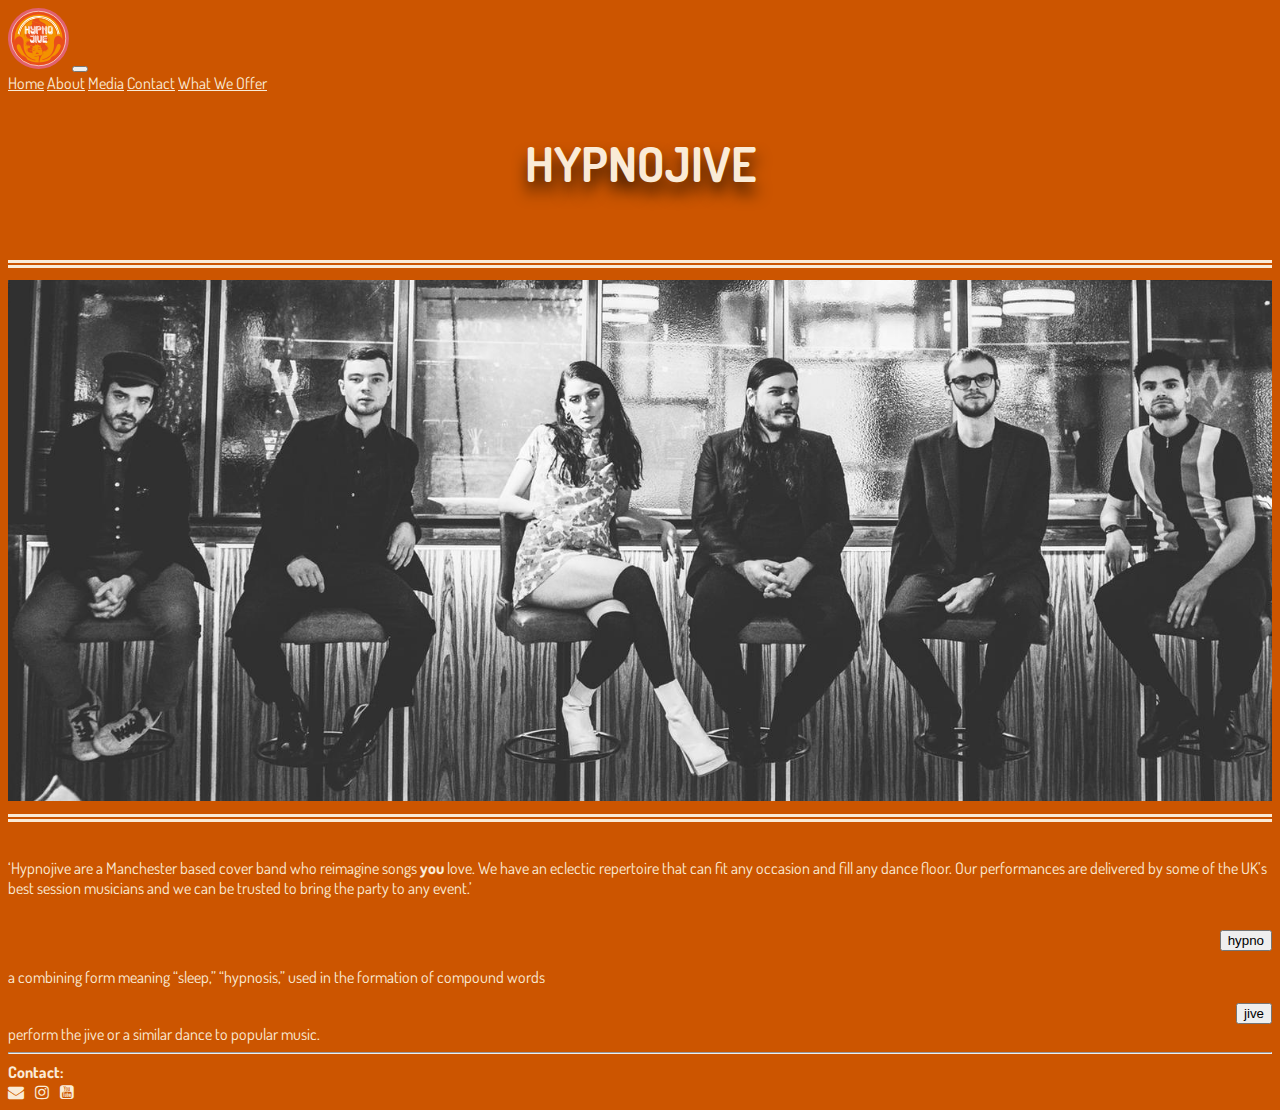
==== public/index.html @ 4b374056 "small updates, site deployed" ====
<html lang="en">
  <head>
    <meta charset="UTF-8" />
    <meta name="viewport" content="width=device-width, initial-scale=1.0" />
    <title>HYPNOJIVE</title>
    <link
      href="https://cdn.jsdelivr.net/npm/bootstrap@5.0.0-beta1/dist/css/bootstrap.min.css"
      rel="stylesheet"
      integrity="sha384-giJF6kkoqNQ00vy+HMDP7azOuL0xtbfIcaT9wjKHr8RbDVddVHyTfAAsrekwKmP1"
      crossorigin="anonymous"
    />
    
    <script
    src="https://cdn.jsdelivr.net/npm/bootstrap@5.0.0-beta1/dist/js/bootstrap.bundle.min.js"
      integrity="sha384-ygbV9kiqUc6oa4msXn9868pTtWMgiQaeYH7/t7LECLbyPA2x65Kgf80OJFdroafW"
      crossorigin="anonymous"
    ></script>
    <link rel="stylesheet" href="style.css" />
    <link rel="stylesheet" href="css/fixed.css" />
  </head>
  <body data-spy="scroll" data-target="#navbarResponsive">
    <!-- start of home -->
    <div id="home" class="container-fluid">
      <!-- Navigation -->
      <nav class="navbar navbar-expand-lg navbar-light bg-light navbar-fixed-top center">
        <div class="container-fluid">
          <a class="navbar-brand" href="./index.html"><img class="navLogo" src="./img/HypnoJive Final.svg"></a>
          <button
          class="navbar-toggler"
          type="button"
          data-bs-toggle="collapse"
          data-bs-target="#navbarNavAltMarkup"
          aria-controls="navbarNavAltMarkup"
          aria-expanded="false"
          aria-label="Toggle navigation"
          >
          <span class="navbar-toggler-icon"></span>
        </button>
        <div class="collapse navbar-collapse" id="navbarNavAltMarkup">
          <div class="navbar-nav">
            <a class="nav-link active" aria-current="page" href="./index.html">Home</a>
            <a class="nav-link" href="./about.html">About</a>
            <a class="nav-link" href="./media.html">Media</a>
            <a class="nav-link" href="./contact.html">Contact</a>
            <a class="nav-link" href="./offer.html">What We Offer</a>
            
            
          </div>
        </div>
      </div>
    </nav>
    <!-- End of Navigation -->
    
    <!-- Start of Landing Page -->
    <div class="landing">
      <div><h2 class="heading">HYPNOJIVE</h2> </div>
      <div class="col-12"><img class="band" src="./img/cropped.png" alt="full band shot"></div>
      <!-- <div class="col-12"><img class="logo" src="./img/HypnoJive Final.svg"></div> -->
      <div class="container">
        <div class="row">
          <div class="col-md-6 col-md-push-6">
            <div class="container">
              <br>
              <p>‘Hypnojive are a Manchester based cover band who reimagine songs
                <b>you </b>love. We have an eclectic repertoire that can fit any
                occasion and fill any dance floor. Our performances are delivered
                by some of the UK’s best session musicians and we can be trusted
                to bring the party to any event.’</p>
              </div>
            </div>
            <div class="col-md-6 col-md-pull-6">
              
              <div class="container de">
                
                <div class="row">
                  <div class="col-4 child"><button type="button" class="btn btn-outline-light">hypno</button></div>
                  <div class="col-8 child"><p>a combining form meaning “sleep,” “hypnosis,” used in the formation of compound words</p></div>
                </div>
                <div class="row container">
                  <div class="col-4 child"><button type="button" class="btn btn-outline-light">jive</button></div>
                  <div class="col-8 child">
                    perform the jive or a similar dance to popular music.</div>
                    
                  </div>
                </div>
                
              </div>
              
              
            </div>
            
            <!-- here -->
            <!-- </div> -->
            
          </div>
          <!-- End Landing Page -->
          <div class="contact">
            <hr class="socket">
            
            <footer>
              <div class="row justify-content-center">
                <div class="col-md-5 text-center">
                  <strong>Contact:</strong><br>
                  <a href="mailto:andrewjp1992@gmail.com"><i class="fa fa-envelope"></i></a>
                  <a href="https://www.instagram.com/hypnojiveband/"><i class="fa fa-instagram"></i></a>
                  <a href="https://www.youtube.com/watch?v=n4-0nc4sTzY&list=PLZ2oFbuCHzuttAI3N7-wQf2baVh5IBfg_&ab_channel=HYPNOJIVE"><i class="fa fa-youtube-square"></i></a>
                </div>
              </div>
              
              
              
              
            </footer>
          </div>
          <link rel="stylesheet" href="https://maxcdn.bootstrapcdn.com/font-awesome/4.5.0/css/font-awesome.min.css">
        </body>
        </html>
---- public/style.css ----
@import url("https://fonts.googleapis.com/css2?family=Dosis&display=swap");
/* @font-face {
  font-family: "Unique";
  src: url(./webfontkit-20210125-102324/unique-webfont.woff);
  font-weight: 1000;
} */
/* Navbar */
navbar-fixed-top {
  margin: 0;
}
.navLogo {
  height: 3.8rem;
}

body {
  background-color: #cc5500 !important;
  color: antiquewhite !important;
  font-family: "Dosis";
}

.bg-light {
  background-color: #cc5500 !important;
}

a {
  color: antiquewhite !important;
  text-align: center;
}
/* Landing Page */
#home.container-fluid {
  padding: 0;
  margin: 0;
}

.band {
  max-width: 100%;
  max-height: 70%;
  margin-top: 1.6rem;
  border-top: antiquewhite double 0.5rem;
  border-bottom: antiquewhite double 0.5rem;
  padding-bottom: 0.8rem;
  padding-top: 0.8rem;
}

.logo {
  display: block;
  margin: auto;
  height: 7rem;
}

.caption {
  width: 100%;
  max-width: 100%;
  position: absolute;
  top: 1%;
  z-index: 1;
  /* color: rgb(250, 250, 250); */
  text-transform: uppercase;
}
.box {
  text-align: ;
}
.heading {
  /* font-family: "Unique"; */
  font-size: 3rem;
  text-shadow: 0.1rem 0.7rem 0.9rem rgba(0, 0, 0, 0.753);
  padding-bottom: 0.1rem;
  text-align: center;
}
.landing svg {
  padding-top: 2rem;
  padding-bottom: 2rem;
}

.container.de {
  margin-top: 2rem;
}
.col-4.child {
  text-align: right;
}

/* About us page */

.intro {
  text-align: center;
}

.about-img {
  height: auto;
  max-width: 100%;
  padding: 0%;
}

.about .row {
  margin-bottom: 1rem;
}

/* footer */
footer a {
  color: antiquewhite;
  font-size: 1rem;
  margin: 1.2rem 0.5rem 0 0;
}
footer .contact {
  height: 2rem;
}

/* About */

.headshot {
  height: auto;
  max-width: 60%;
  border-radius: 50%;
}

.headshot {
  /* align-content: center; */
  /* width: fit-content; */
}

.centered {
  float: none;
  margin: 0 auto;
}

/* Media */
.embed-responsive {
  padding-bottom: 1rem;
}
/* .media .carousel {
  width: 100%;
  height: 100%;
} */
.media img {
  max-height: 50%;
  max-width: 100%;
}

/*============ BOOTSTRAP BREAK POINTS:

Extra small (xs) devices (portrait phones, less than 576px)
No media query since this is the default in Bootstrap

Small (sm) devices (landscape phones, 576px and up)
@media (min-width: 576px) { ... }

Medium (md) devices (tablets, 768px and up)
@media (min-width: 768px) { ... }

Large (lg) devices (desktops, 992px and up)
@media (min-width: 992px) { ... }

Extra (xl) large devices (large desktops, 1200px and up)
@media (min-width: 1200px) { ... }

=============*/ ;
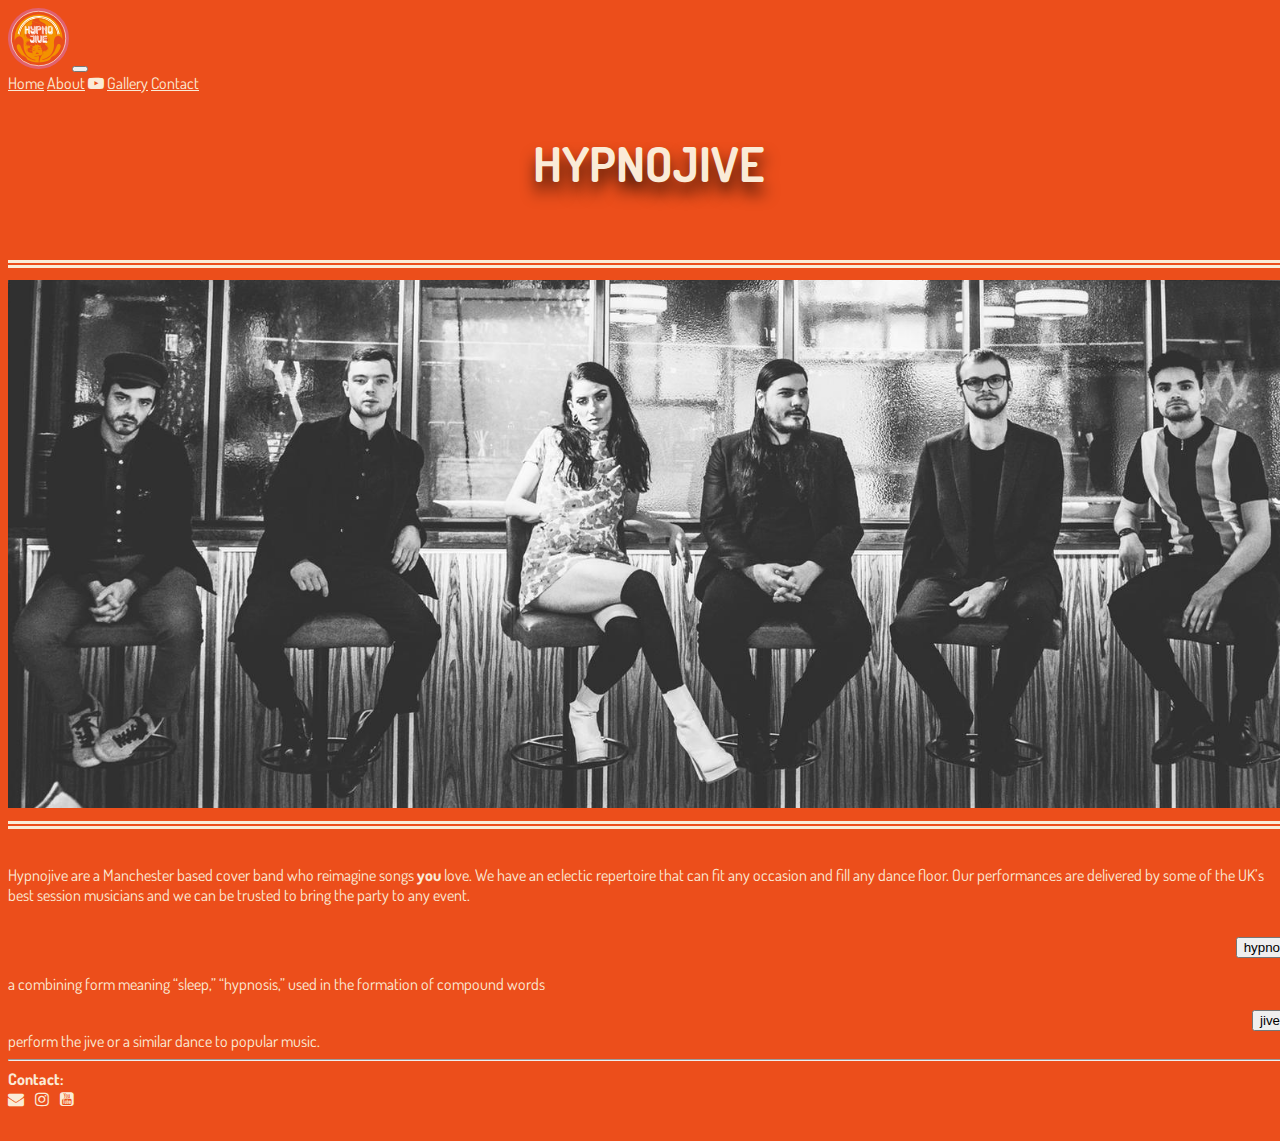
==== commit fbfc9a67: "styling updates" ====
--- a/public/index.html
+++ b/public/index.html
@@ -40,9 +40,9 @@
           <div class="navbar-nav">
             <a class="nav-link active" aria-current="page" href="./index.html">Home</a>
             <a class="nav-link" href="./about.html">About</a>
-            <a class="nav-link" href="./media.html">Media</a>
+            <a class="nav-link" href="https://www.youtube.com/watch?v=n4-0nc4sTzY&list=PLZ2oFbuCHzuttAI3N7-wQf2baVh5IBfg_&ab_channel=HYPNOJIVE"><i class="fa fa-youtube-play " ></i></a>
+            <a class="nav-link" href="./media.html">Gallery</a>
             <a class="nav-link" href="./contact.html">Contact</a>
-            <a class="nav-link" href="./offer.html">What We Offer</a>
             
             
           </div>
@@ -54,18 +54,18 @@
     <!-- Start of Landing Page -->
     <div class="landing">
       <div><h2 class="heading">HYPNOJIVE</h2> </div>
-      <div class="col-12"><img class="band" src="./img/cropped.png" alt="full band shot"></div>
+      <div class="col-12 mx-auto"><img class="band " src="./img/cropped.png" alt="full band shot"></div>
       <!-- <div class="col-12"><img class="logo" src="./img/HypnoJive Final.svg"></div> -->
       <div class="container">
         <div class="row">
           <div class="col-md-6 col-md-push-6">
             <div class="container">
               <br>
-              <p>‘Hypnojive are a Manchester based cover band who reimagine songs
+              <p>Hypnojive are a Manchester based cover band who reimagine songs
                 <b>you </b>love. We have an eclectic repertoire that can fit any
                 occasion and fill any dance floor. Our performances are delivered
                 by some of the UK’s best session musicians and we can be trusted
-                to bring the party to any event.’</p>
+                to bring the party to any event.</p>
               </div>
             </div>
             <div class="col-md-6 col-md-pull-6">
@@ -101,7 +101,7 @@
               <div class="row justify-content-center">
                 <div class="col-md-5 text-center">
                   <strong>Contact:</strong><br>
-                  <a href="mailto:andrewjp1992@gmail.com"><i class="fa fa-envelope"></i></a>
+                  <a href="mailto:hypnojiveband@gmail.com"><i class="fa fa-envelope"></i></a>
                   <a href="https://www.instagram.com/hypnojiveband/"><i class="fa fa-instagram"></i></a>
                   <a href="https://www.youtube.com/watch?v=n4-0nc4sTzY&list=PLZ2oFbuCHzuttAI3N7-wQf2baVh5IBfg_&ab_channel=HYPNOJIVE"><i class="fa fa-youtube-square"></i></a>
                 </div>
--- a/public/style.css
+++ b/public/style.css
@@ -5,6 +5,12 @@
   font-weight: 1000;
 } */
 /* Navbar */
+
+body {
+  box-sizing: border-box;
+  width: 100%;
+}
+
 navbar-fixed-top {
   margin: 0;
 }
@@ -13,13 +19,13 @@
 }
 
 body {
-  background-color: #cc5500 !important;
+  background-color: #ec4e1b !important;
   color: antiquewhite !important;
   font-family: "Dosis";
 }
 
 .bg-light {
-  background-color: #cc5500 !important;
+  background-color: #ec4e1b !important;
 }
 
 a {
@@ -27,7 +33,7 @@
   text-align: center;
 }
 /* Landing Page */
-#home.container-fluid {
+.container-fluid {
   padding: 0;
   margin: 0;
 }
@@ -67,6 +73,14 @@
   padding-bottom: 0.1rem;
   text-align: center;
 }
+
+.heading-underline {
+  width: 3rem;
+  height: 0.2rem;
+  background-color: antiquewhite;
+  margin: 0 auto 2rem;
+}
+
 .landing svg {
   padding-top: 2rem;
   padding-bottom: 2rem;
@@ -96,6 +110,11 @@
 }
 
 /* footer */
+
+footer {
+  margin-bottom: 2rem;
+}
+
 footer a {
   color: antiquewhite;
   font-size: 1rem;
@@ -136,6 +155,20 @@
   max-width: 100%;
 }
 
+.fa-spotify {
+  height: 4rem;
+}
+
+.email:hover .fa-envelope {
+  color: black;
+}
+
+.spotify:hover {
+  transition-timing-function: ease;
+  transition: 0.3s;
+  font-size: 150%;
+}
+
 /*============ BOOTSTRAP BREAK POINTS:
 
 Extra small (xs) devices (portrait phones, less than 576px)
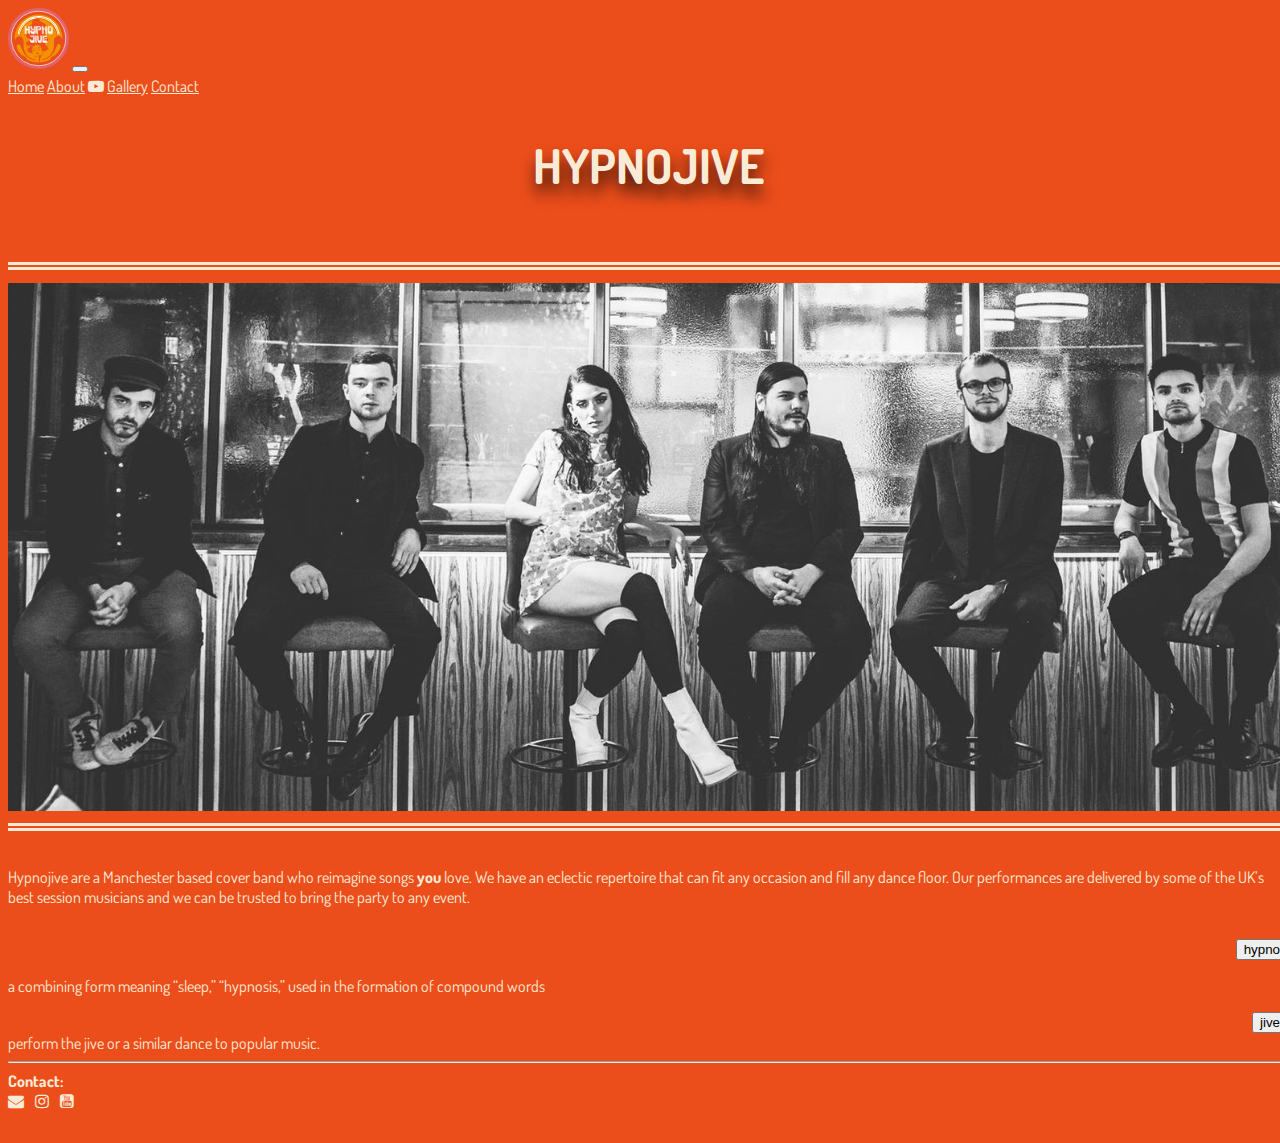
==== commit c9296d13: "removing text" ====
--- a/public/index.html
+++ b/public/index.html
@@ -22,40 +22,47 @@
     <!-- start of home -->
     <div id="home" class="container-fluid">
       <!-- Navigation -->
-      <nav class="navbar navbar-expand-lg navbar-light bg-light navbar-fixed-top center">
+      <nav
+        class="navbar navbar-expand-lg navbar-light bg-light navbar-fixed-top center"
+      >
         <div class="container-fluid">
-          <a class="navbar-brand" href="./index.html"><img class="navLogo" src="./img/HypnoJive Final.svg"></a>
+          <a class="navbar-brand" href="./index.html"
+            ><img class="navLogo" src="./img/HypnoJive Final.svg"
+          /></a>
           <button
-          class="navbar-toggler"
-          type="button"
-          data-bs-toggle="collapse"
-          data-bs-target="#navbarNavAltMarkup"
-          aria-controls="navbarNavAltMarkup"
-          aria-expanded="false"
-          aria-label="Toggle navigation"
+            class="navbar-toggler"
+            type="button"
+            data-bs-toggle="collapse"
+            data-bs-target="#navbarNavAltMarkup"
+            aria-controls="navbarNavAltMarkup"
+            aria-expanded="false"
+            aria-label="Toggle navigation"
           >
-          <span class="navbar-toggler-icon"></span>
-        </button>
-        <div class="collapse navbar-collapse" id="navbarNavAltMarkup">
-          <div class="navbar-nav">
-            <a class="nav-link active" aria-current="page" href="./index.html">Home</a>
-            <a class="nav-link" href="./about.html">About</a>
-            <a class="nav-link" href="https://www.youtube.com/watch?v=n4-0nc4sTzY&list=PLZ2oFbuCHzuttAI3N7-wQf2baVh5IBfg_&ab_channel=HYPNOJIVE"><i class="fa fa-youtube-play " ></i></a>
-            <a class="nav-link" href="./media.html">Gallery</a>
-            <a class="nav-link" href="./contact.html">Contact</a>
-            
-            
+            <span class="navbar-toggler-icon"></span>
+          </button>
+          <div class="collapse navbar-collapse" id="navbarNavAltMarkup">
+            <div class="navbar-nav">
+              <a class="nav-link active" aria-current="page" href="./index.html"
+                >Home</a
+              >
+              <a class="nav-link" href="./about.html">About</a>
+              <a
+                class="nav-link"
+                href="https://www.youtube.com/watch?v=n4-0nc4sTzY&list=PLZ2oFbuCHzuttAI3N7-wQf2baVh5IBfg_&ab_channel=HYPNOJIVE"
+                ><i class="fa fa-youtube-play"></i
+              ></a>
+              <a class="nav-link" href="./media.html">Gallery</a>
+              <a class="nav-link" href="./contact.html">Contact</a>
+            </div>
           </div>
         </div>
-      </div>
-    </nav>
+      </nav>
     <!-- End of Navigation -->
     
     <!-- Start of Landing Page -->
     <div class="landing">
       <div><h2 class="heading">HYPNOJIVE</h2> </div>
       <div class="col-12 mx-auto"><img class="band " src="./img/cropped.png" alt="full band shot"></div>
-      <!-- <div class="col-12"><img class="logo" src="./img/HypnoJive Final.svg"></div> -->
       <div class="container">
         <div class="row">
           <div class="col-md-6 col-md-push-6">
--- a/public/style.css
+++ b/public/style.css
@@ -9,6 +9,14 @@
 body {
   box-sizing: border-box;
   width: 100%;
+}
+.fa-youtube-play {
+  margin-top: 0.3rem;
+}
+p .text {
+  font-size: 10vw !important;
+  background-color: red;
+  width: 50vw;
 }
 
 navbar-fixed-top {
@@ -48,6 +56,16 @@
   padding-top: 0.8rem;
 }
 
+.bandxl {
+  max-width: 80%;
+  max-height: fit-content;
+  margin-top: 1.6rem;
+  border-top: antiquewhite double 0.5rem;
+  border-bottom: antiquewhite double 0.5rem;
+  padding-bottom: 0.8rem;
+  padding-top: 0.8rem;
+}
+
 .logo {
   display: block;
   margin: auto;
@@ -60,14 +78,12 @@
   position: absolute;
   top: 1%;
   z-index: 1;
-  /* color: rgb(250, 250, 250); */
   text-transform: uppercase;
 }
 .box {
   text-align: ;
 }
 .heading {
-  /* font-family: "Unique"; */
   font-size: 3rem;
   text-shadow: 0.1rem 0.7rem 0.9rem rgba(0, 0, 0, 0.753);
   padding-bottom: 0.1rem;
@@ -99,16 +115,6 @@
   text-align: center;
 }
 
-.about-img {
-  height: auto;
-  max-width: 100%;
-  padding: 0%;
-}
-
-.about .row {
-  margin-bottom: 1rem;
-}
-
 /* footer */
 
 footer {
@@ -132,11 +138,6 @@
   border-radius: 50%;
 }
 
-.headshot {
-  /* align-content: center; */
-  /* width: fit-content; */
-}
-
 .centered {
   float: none;
   margin: 0 auto;
@@ -146,10 +147,7 @@
 .embed-responsive {
   padding-bottom: 1rem;
 }
-/* .media .carousel {
-  width: 100%;
-  height: 100%;
-} */
+
 .media img {
   max-height: 50%;
   max-width: 100%;
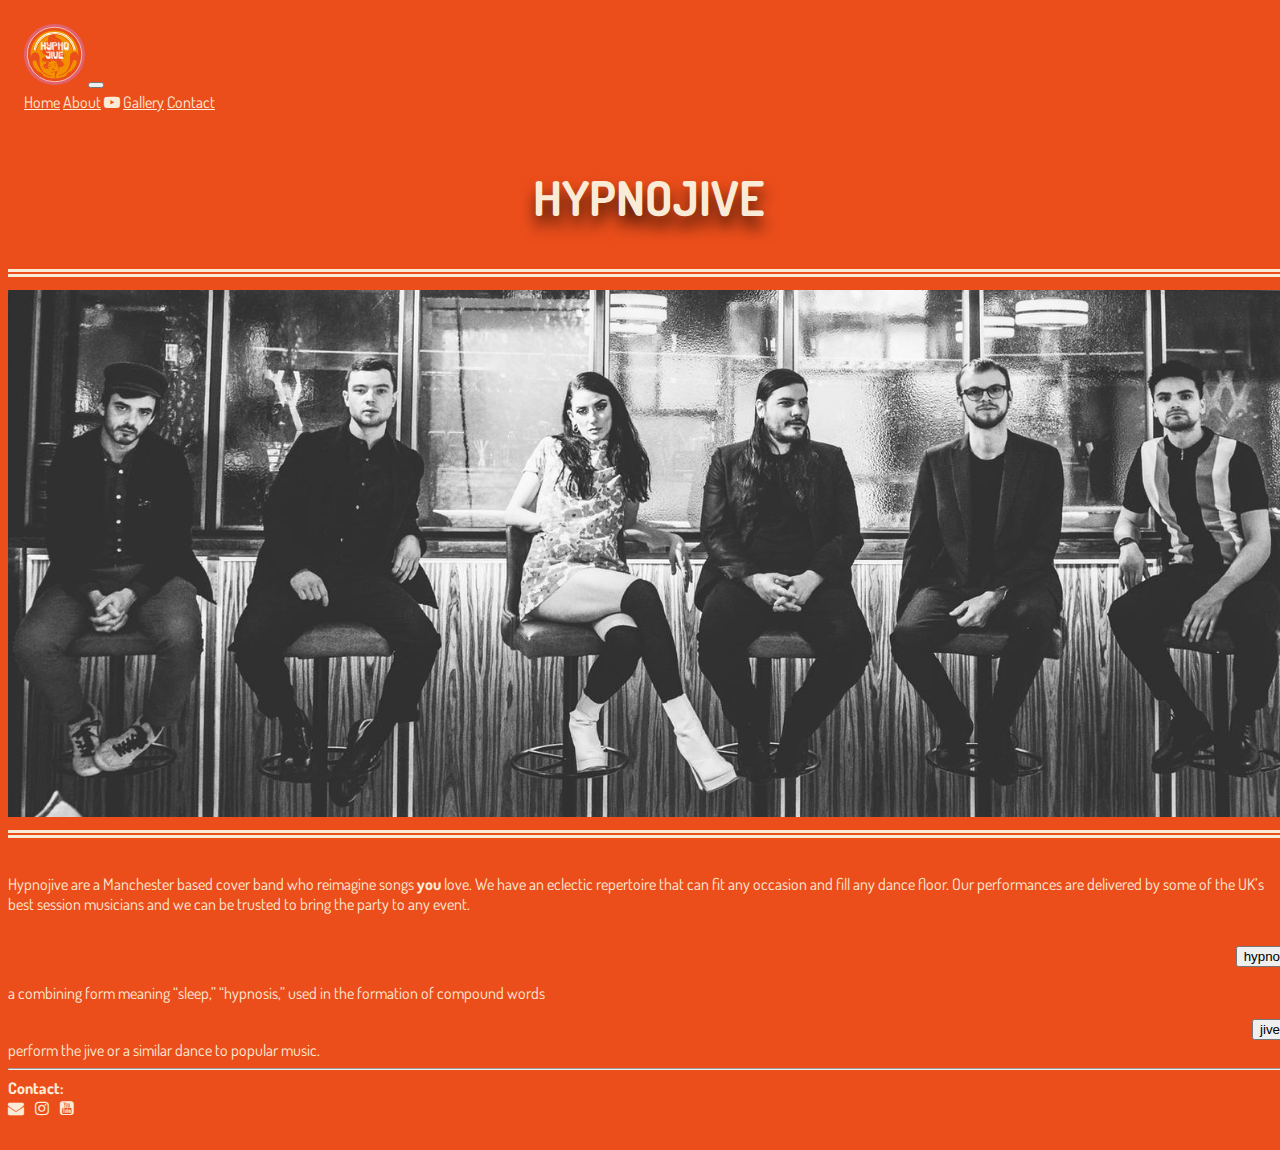
==== commit bc113153: "fixed 404 error and some minor styling issues" ====
--- a/public/index.html
+++ b/public/index.html
@@ -16,7 +16,6 @@
       crossorigin="anonymous"
     ></script>
     <link rel="stylesheet" href="style.css" />
-    <link rel="stylesheet" href="css/fixed.css" />
   </head>
   <body data-spy="scroll" data-target="#navbarResponsive">
     <!-- start of home -->
@@ -57,22 +56,24 @@
           </div>
         </div>
       </nav>
+      <link rel="import" href="navbar.html">
     <!-- End of Navigation -->
     
     <!-- Start of Landing Page -->
-    <div class="landing">
-      <div><h2 class="heading">HYPNOJIVE</h2> </div>
-      <div class="col-12 mx-auto"><img class="band " src="./img/cropped.png" alt="full band shot"></div>
-      <div class="container">
-        <div class="row">
-          <div class="col-md-6 col-md-push-6">
-            <div class="container">
-              <br>
-              <p>Hypnojive are a Manchester based cover band who reimagine songs
-                <b>you </b>love. We have an eclectic repertoire that can fit any
-                occasion and fill any dance floor. Our performances are delivered
-                by some of the UK’s best session musicians and we can be trusted
-                to bring the party to any event.</p>
+      <div class="landing">
+        <div><h2 class="heading">HYPNOJIVE</h2> 
+        </div>
+        <div class="col-12 mx-auto"><img class="band " src="./img/cropped.png" alt="full band shot"></div>
+        <div class="container">
+          <div class="row">
+            <div class="col-md-6 col-md-push-6">
+              <div class="container">
+                <br>
+                <p>Hypnojive are a Manchester based cover band who reimagine songs
+                  <b>you </b>love. We have an eclectic repertoire that can fit any
+                  occasion and fill any dance floor. Our performances are delivered
+                  by some of the UK’s best session musicians and we can be trusted
+                  to bring the party to any event.</p>
               </div>
             </div>
             <div class="col-md-6 col-md-pull-6">
--- a/public/style.css
+++ b/public/style.css
@@ -17,6 +17,10 @@
   font-size: 10vw !important;
   background-color: red;
   width: 50vw;
+}
+
+.navbar {
+  padding: 1rem;
 }
 
 navbar-fixed-top {
@@ -49,11 +53,12 @@
 .band {
   max-width: 100%;
   max-height: 70%;
-  margin-top: 1.6rem;
   border-top: antiquewhite double 0.5rem;
   border-bottom: antiquewhite double 0.5rem;
   padding-bottom: 0.8rem;
   padding-top: 0.8rem;
+  display: block;
+  margin: auto;
 }
 
 .bandxl {
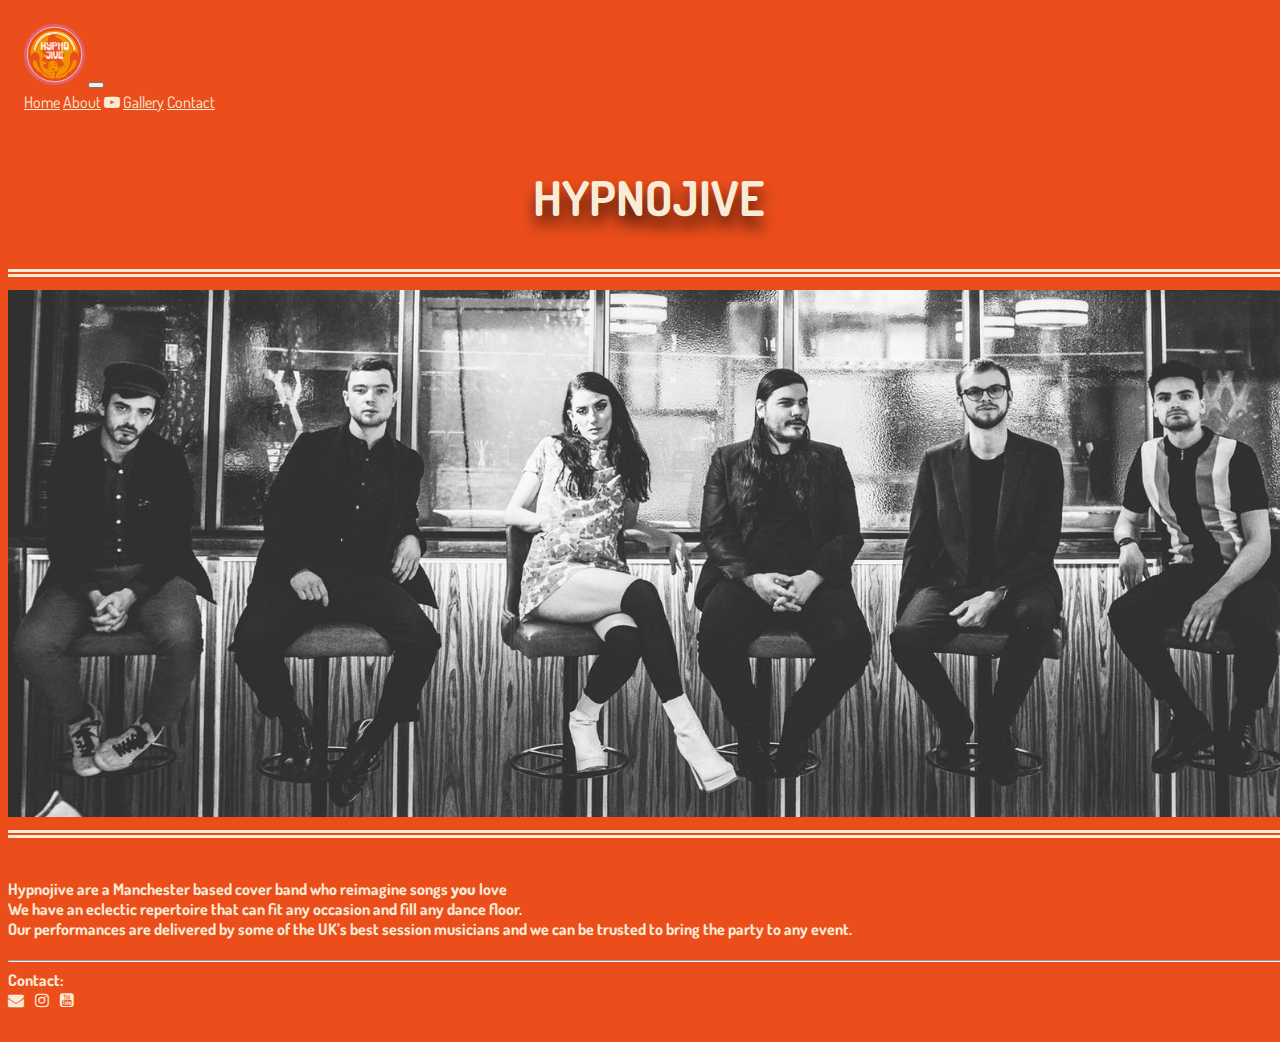
==== commit 830c9047: "adds g tags to each page" ====
--- a/public/index.html
+++ b/public/index.html
@@ -1,5 +1,14 @@
 <html lang="en">
   <head>
+    <!-- Global site tag (gtag.js) - Google Analytics -->
+    <script async src="https://www.googletagmanager.com/gtag/js?id=G-LVH0PQ2ZQ9"></script>
+    <script>
+      window.dataLayer = window.dataLayer || [];
+      function gtag(){dataLayer.push(arguments);}
+      gtag('js', new Date());
+
+      gtag('config', 'G-LVH0PQ2ZQ9');
+    </script>
     <meta charset="UTF-8" />
     <meta name="viewport" content="width=device-width, initial-scale=1.0" />
     <title>HYPNOJIVE</title>
@@ -61,63 +70,40 @@
     
     <!-- Start of Landing Page -->
       <div class="landing">
-        <div><h2 class="heading">HYPNOJIVE</h2> 
+        <div>
+          <h2 class="heading">HYPNOJIVE</h2> 
         </div>
-        <div class="col-12 mx-auto"><img class="band " src="./img/cropped.png" alt="full band shot"></div>
+        <div class="col-12 mx-auto">
+          <img class="band " src="./img/cropped.png" alt="full band shot">
+        </div>
         <div class="container">
           <div class="row">
-            <div class="col-md-6 col-md-push-6">
-              <div class="container">
+                <div class="col align-self-center text-center">
                 <br>
-                <p>Hypnojive are a Manchester based cover band who reimagine songs
-                  <b>you </b>love. We have an eclectic repertoire that can fit any
-                  occasion and fill any dance floor. Our performances are delivered
+                <h4>Hypnojive are a Manchester based cover band who reimagine songs
+                  <b>you </b>love <br> We have an eclectic repertoire that can fit any
+                  occasion and fill any dance floor. <br> Our performances are delivered
                   by some of the UK’s best session musicians and we can be trusted
-                  to bring the party to any event.</p>
+                  to bring the party to any event.</h4>
               </div>
-            </div>
-            <div class="col-md-6 col-md-pull-6">
-              
-              <div class="container de">
-                
-                <div class="row">
-                  <div class="col-4 child"><button type="button" class="btn btn-outline-light">hypno</button></div>
-                  <div class="col-8 child"><p>a combining form meaning “sleep,” “hypnosis,” used in the formation of compound words</p></div>
-                </div>
-                <div class="row container">
-                  <div class="col-4 child"><button type="button" class="btn btn-outline-light">jive</button></div>
-                  <div class="col-8 child">
-                    perform the jive or a similar dance to popular music.</div>
-                    
-                  </div>
-                </div>
-                
-              </div>
-              
-              
-            </div>
-            
-            <!-- here -->
-            <!-- </div> -->
-            
+
+          </div>
           </div>
           <!-- End Landing Page -->
           <div class="contact">
             <hr class="socket">
             
             <footer>
-              <div class="row justify-content-center">
-                <div class="col-md-5 text-center">
-                  <strong>Contact:</strong><br>
-                  <a href="mailto:hypnojiveband@gmail.com"><i class="fa fa-envelope"></i></a>
-                  <a href="https://www.instagram.com/hypnojiveband/"><i class="fa fa-instagram"></i></a>
-                  <a href="https://www.youtube.com/watch?v=n4-0nc4sTzY&list=PLZ2oFbuCHzuttAI3N7-wQf2baVh5IBfg_&ab_channel=HYPNOJIVE"><i class="fa fa-youtube-square"></i></a>
-                </div>
+              <div class="container">
+                  <div class="row justify-content-center">
+                    <div class="col-md-5 text-center">
+                      <strong>Contact:</strong><br>
+                      <a href="mailto:hypnojiveband@gmail.com"><i class="fa fa-envelope"></i></a>
+                      <a href="https://www.instagram.com/hypnojiveband/"><i class="fa fa-instagram"></i></a>
+                      <a href="https://www.youtube.com/watch?v=n4-0nc4sTzY&list=PLZ2oFbuCHzuttAI3N7-wQf2baVh5IBfg_&ab_channel=HYPNOJIVE"><i class="fa fa-youtube-square"></i></a>
+                    </div>
+                  </div>
               </div>
-              
-              
-              
-              
             </footer>
           </div>
           <link rel="stylesheet" href="https://maxcdn.bootstrapcdn.com/font-awesome/4.5.0/css/font-awesome.min.css">
